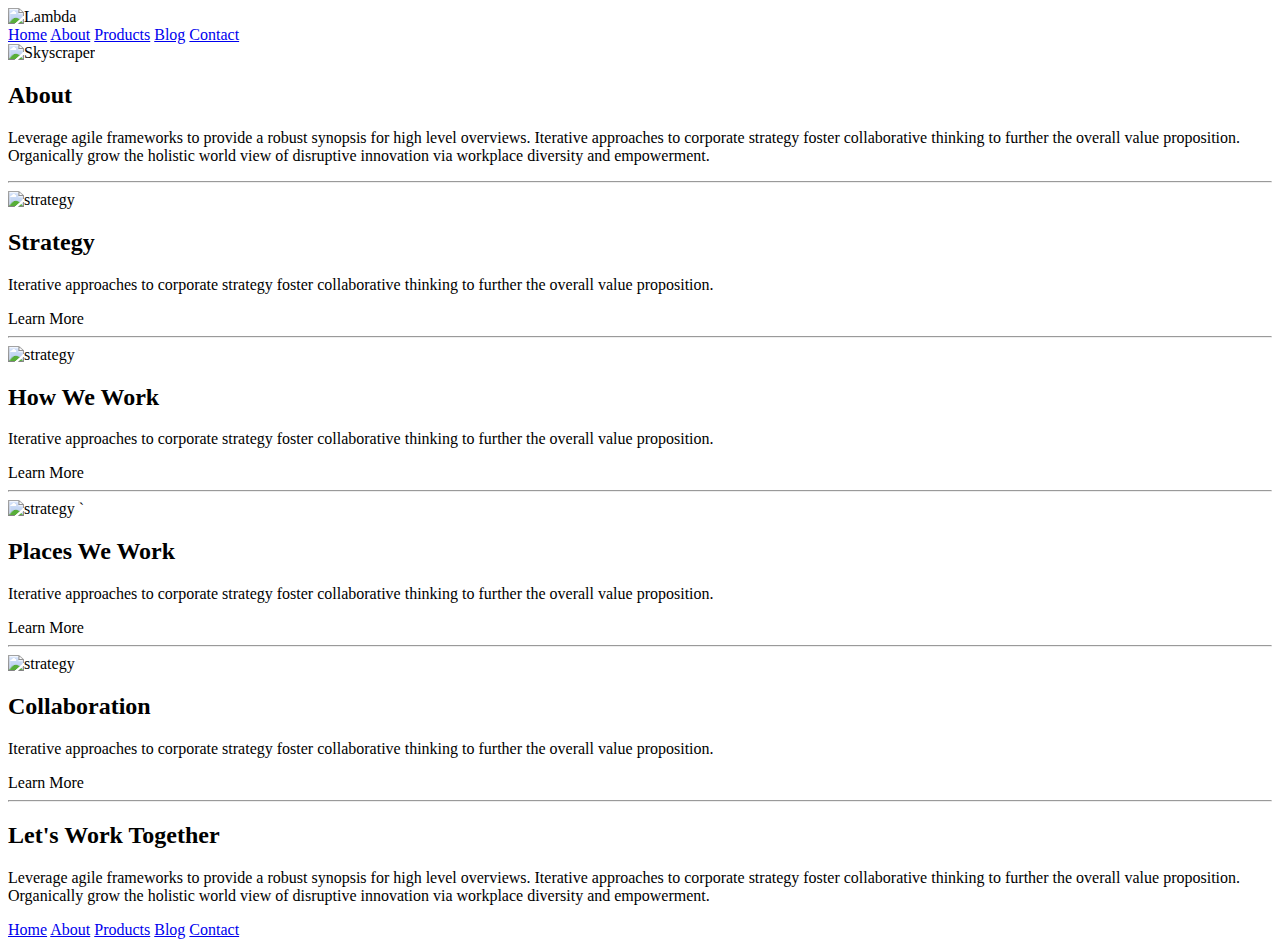
==== about.html @ 518ff515 "Update about.html" ====
<!doctype html>

<html lang="en">
<head>
  <meta charset="utf-8">

  <title>Sprint Challenge - About</title>

  <link href="https://fonts.googleapis.com/css?family=Roboto|Rubik" rel="stylesheet">
  <link rel="stylesheet" href="css/index.css">
  
</head>

  
<body>
   <div class="title-container">
     
     <div class="Lambda">
     <img src="https://github.com/LambdaSchool/Sprint-Challenge--User-Interface/blob/master/img/lambda-black.png?raw=true" alt="Lambda"></div>
     <nav class="main-titles">   
      <a href="home">Home</a>
      <a href="http://www.about.html">About</a>
      <a href="products">Products</a>
      <a href="blog">Blog</a>
      <a href="contact">Contact</a>
     </nav> 
  </div></div>
     
     
    <div class="container about-page">
     
    <img src="https://github.com/LambdaSchool/Sprint-Challenge--User-Interface/blob/master/img/jumbo-about.png?raw=true" alt="Skyscraper">  
      
      <h2>About</h2>
    <p>Leverage agile frameworks to provide a robust synopsis for high level overviews. Iterative approaches to corporate strategy foster collaborative thinking to further the overall value proposition. Organically grow the holistic world view of disruptive innovation via workplace diversity and empowerment.</p>
<hr> </hr>

  
    <div class="top-content">   
      
    <div class="text-container">  
    <img src="https://github.com/LambdaSchool/Sprint-Challenge--User-Interface/blob/master/img/about-plan.png?raw=true" alt="strategy">
     <h2>Strategy</h2>
    <p>Iterative approaches to corporate strategy foster collaborative thinking to further the overall value proposition.</p>
            <div class="button">      Learn More</div> 
      <hr>
      </div> 
 
    <div class="text-container">
    <img src="https://github.com/LambdaSchool/Sprint-Challenge--User-Interface/blob/master/img/about-working.png?raw=true" alt="strategy">
    <h2>How We Work</h2>
    <p>Iterative approaches to corporate strategy foster collaborative thinking to further the overall value proposition.</p>
    <div class="button">    Learn More</div> 
      <hr>
    </div>


  
 <div class="middle-content">     

    <div class="text-container">
      <img src="https://github.com/LambdaSchool/Sprint-Challenge--User-Interface/blob/master/img/about-office.png?raw=true" alt="strategy">
      `<h2>Places We Work</h2>
    <p>Iterative approaches to corporate strategy foster collaborative thinking to further the overall value proposition.</p>
    <div class="button">  Learn More</div>
      <hr> 
    </div>
   
   <div class="text-container">
    <img src="https://github.com/LambdaSchool/Sprint-Challenge--User-Interface/blob/master/img/about-meeting.png?raw=true" alt="strategy">
     <h2>Collaboration</h2>
    <p>Iterative approaches to corporate strategy foster collaborative thinking to further the overall value proposition.</p>
    <div class="button">   Learn More</div> 
     <hr>
   </div>
  
  
  <div class="bottom-content">
        
    <h2>Let's Work Together</h2>
    <p>Leverage agile frameworks to provide a robust synopsis for high level overviews. Iterative approaches to corporate strategy foster collaborative thinking to further the overall value proposition. Organically grow the holistic world view of disruptive innovation via workplace diversity and empowerment.</p>
  </div>
  
      <footer>
        <nav>
          <a href="index.html">Home</a>
          <a href="#">About</a>
          <a href="#">Products</a>
          <a href="#">Blog</a>
          <a href="#">Contact</a>
        </nav>
      </footer>
    </div><!-- container -->        
</body>
</html>
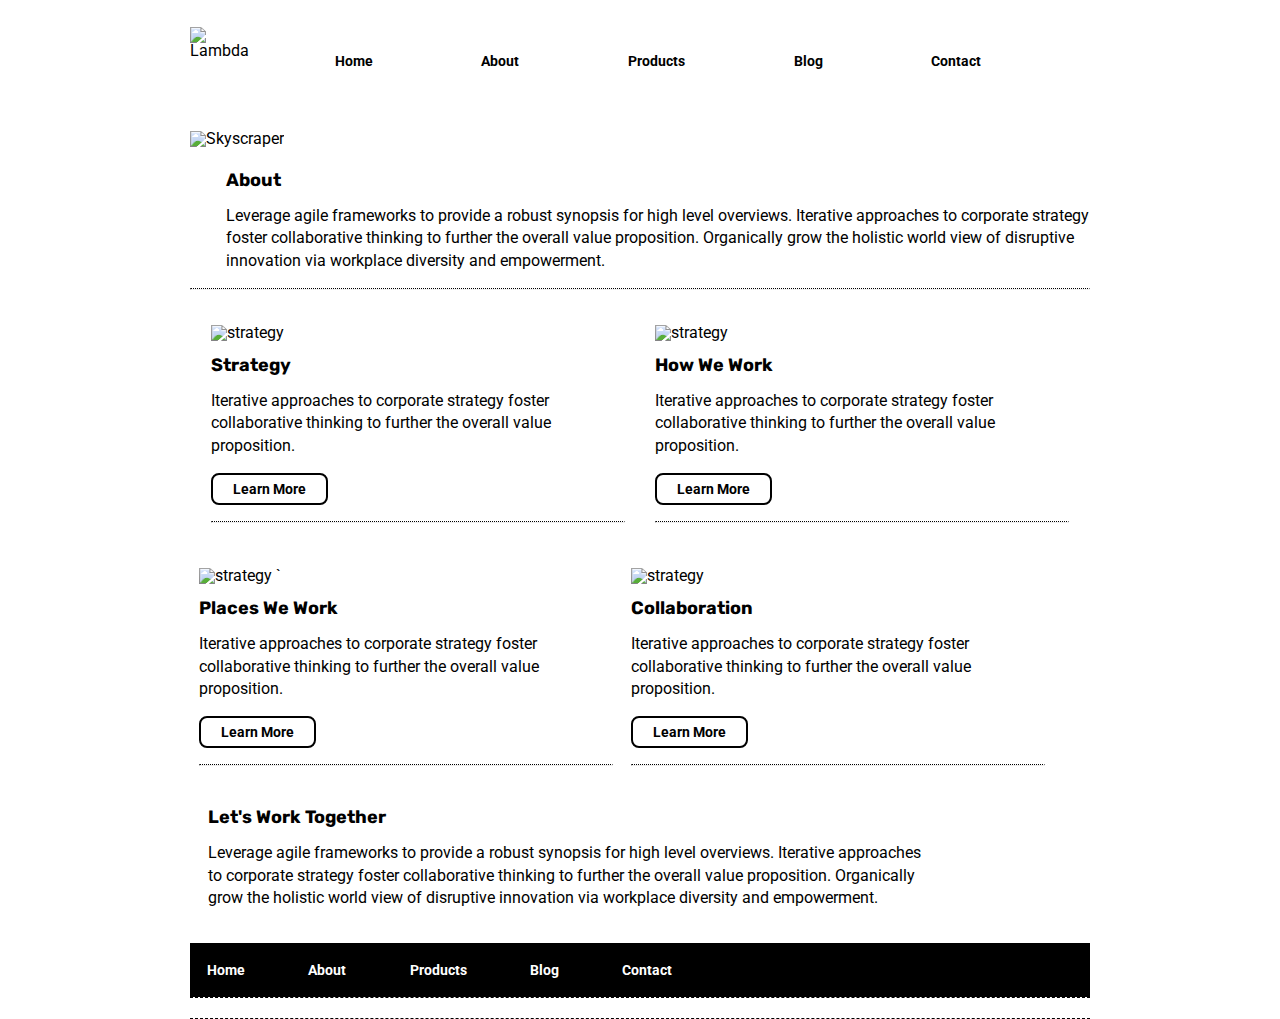
==== commit 2fed4cd4: "updates to About" ====
--- a/about.html
+++ b/about.html
@@ -7,16 +7,17 @@
   <title>Sprint Challenge - About</title>
 
   <link href="https://fonts.googleapis.com/css?family=Roboto|Rubik" rel="stylesheet">
-  <link rel="stylesheet" href="css/index.css">
+  <link rel="stylesheet" href="css/about.css">
   
 </head>
 
   
-<body>
+<body class="container">
    <div class="title-container">
      
-     <div class="Lambda">
-     <img src="https://github.com/LambdaSchool/Sprint-Challenge--User-Interface/blob/master/img/lambda-black.png?raw=true" alt="Lambda"></div>
+     
+     <img class="Lambda" src="https://github.com/LambdaSchool/Sprint-Challenge--User-Interface/blob/master/img/lambda-black.png?raw=true" alt="Lambda">
+    
      <nav class="main-titles">   
       <a href="home">Home</a>
       <a href="http://www.about.html">About</a>
@@ -27,14 +28,13 @@
   </div></div>
      
      
-    <div class="container about-page">
      
-    <img src="https://github.com/LambdaSchool/Sprint-Challenge--User-Interface/blob/master/img/jumbo-about.png?raw=true" alt="Skyscraper">  
-      
+    <img class="jumbo-about" src="https://github.com/LambdaSchool/Sprint-Challenge--User-Interface/blob/master/img/jumbo-about.png?raw=true" alt="Skyscraper">  
+    <div class="about-page">
       <h2>About</h2>
     <p>Leverage agile frameworks to provide a robust synopsis for high level overviews. Iterative approaches to corporate strategy foster collaborative thinking to further the overall value proposition. Organically grow the holistic world view of disruptive innovation via workplace diversity and empowerment.</p>
 <hr> </hr>
-
+     </div> 
   
     <div class="top-content">   
       
@@ -90,6 +90,6 @@
           <a href="#">Contact</a>
         </nav>
       </footer>
-    </div><!-- container -->        
+    </div>       
 </body>
-</html>
+</html>--- a/css/about.css
+++ b/css/about.css
@@ -0,0 +1,170 @@
+/* http://meyerweb.com/eric/tools/css/reset/ 
+   v2.0 | 20110126
+   License: none (public domain)
+html, body, div, span, applet, object, iframe,
+h1, h2, h3, h4, h5, h6, p, blockquote, pre,
+a, abbr, acronym, address, big, cite, code,
+del, dfn, em, img, ins, kbd, q, s, samp,
+small, strike, strong, sub, sup, tt, var,
+b, u, i, center,
+dl, dt, dd, ol, ul, li,
+fieldset, form, label, legend,
+table, caption, tbody, tfoot, thead, tr, th, td,
+article, aside, canvas, details, embed, 
+figure, figcaption, footer, header, hgroup, 
+menu, nav, output, ruby, section, summary,
+time, mark, audio, video {
+	margin: 0;
+	padding: 0;
+	border: 0;
+	font-size: 100%;
+	font: inherit;
+	vertical-align: baseline;
+} 
+
+HTML5 display-role reset for older browsers
+article, aside, details, figcaption, figure, 
+footer, header, hgroup, menu, nav, section {
+	display: block;
+}
+*/
+body {
+	line-height: 1;
+}
+ol, ul {
+	list-style: none;
+}
+blockquote, q {
+	quotes: none;
+}
+blockquote:before, blockquote:after,
+q:before, q:after {
+	content: '';
+	content: none;
+}
+table {
+	border-collapse: collapse;
+	border-spacing: 0;
+}
+
+
+
+* {
+    box-sizing: border-box;
+}
+
+html, body {
+    height: 100%;
+    font-family: 'Roboto', sans-serif;
+}
+
+h1, h2, h3, h4, h5 {
+    font-size: 18px;
+    margin-bottom: 15px;
+    font-family: 'Rubik', sans-serif;
+}
+
+p {
+    line-height: 1.4;
+}
+
+.container {
+    width: 900px;
+    margin: 0 auto;
+}
+
+.title-container {
+    display: flex;
+    justify-content: space-between;
+    padding-top: 3%;
+}
+
+.main-titles {
+  display: flex;
+  justify-content: space-evenly; 
+
+  margin: 3% 0%;
+  width: 100%;
+}
+
+nav a {
+  color: black;
+  font-weight: bold;
+  text-decoration: none;
+  font-size: 14px;
+  padding-right: 4%;   /*between letters*/
+}
+
+.jumbo-about {
+    padding: 4% 0% 1%;
+}
+.about-page h2, .about-page p {
+    padding-left: 4%;
+  }
+
+
+.top-content {
+    display: flex;
+    flex-wrap: wrap;
+    justify-content: space-evenly;
+    margin-bottom: 20px;
+    border-bottom: 1px dashed black;
+}
+
+.text-container {
+    width: 48%;
+    padding: 3% 1%;
+    padding-bottom: 10px;  
+}
+hr { 
+    border-top: 1px dotted black;
+    height: 1px;
+    width: 100%;
+}
+
+.middle-content {
+    margin-bottom: 20px;
+    border-bottom: 1px dashed black;
+    display: flex;
+    flex-wrap: wrap;    
+}
+
+
+.bottom-content {
+    margin: 1% 2% 2%;
+    width: 80%;
+}
+
+.button {
+  color: black;
+  border: 2px solid black;
+  border-radius: 8px;
+  padding: 7px 20px;
+  display: inline-block;
+  text-align: center;
+  font-size: 14px;
+  font-weight: bold;
+  margin-bottom: 8px;
+}
+
+
+
+footer {
+    width: 100%;
+    background: black;
+    padding-right: 4%;
+}
+
+footer nav {
+    width: 60%;
+    display: flex;
+    justify-content: space-between;
+    align-items: center;
+    padding: 20px 2%;
+    font-size: 14px;
+}
+
+footer nav a {
+    color: white;
+    text-decoration: none;
+}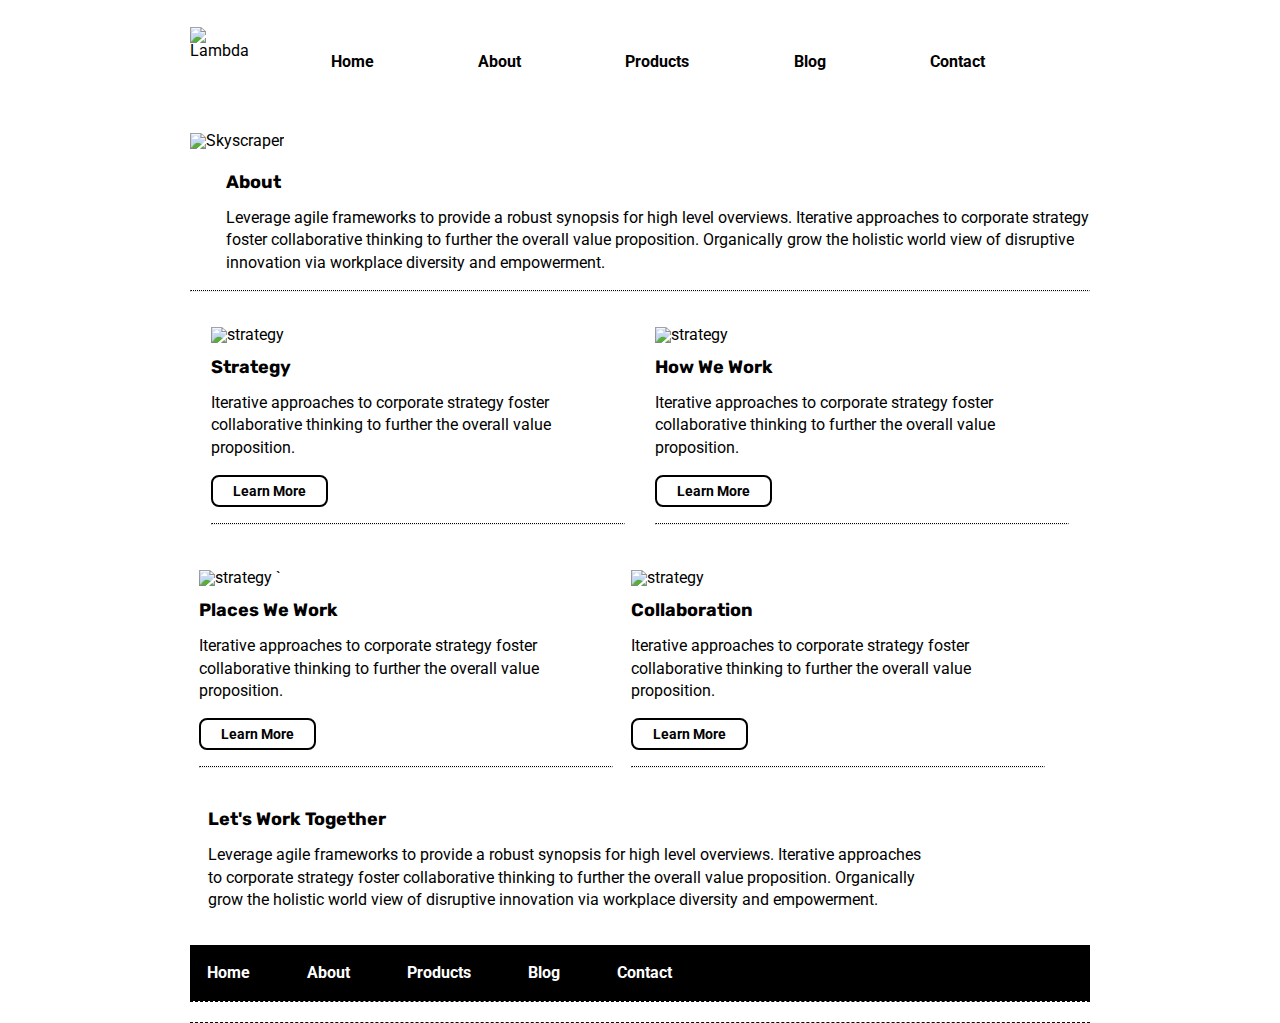
==== commit dadfbb05: "Completed" ====
--- a/about.html
+++ b/about.html
@@ -16,7 +16,7 @@
    <div class="title-container">
      
      
-     <img class="Lambda" src="https://github.com/LambdaSchool/Sprint-Challenge--User-Interface/blob/master/img/lambda-black.png?raw=true" alt="Lambda">
+     <img class="Lambda" src="/img/lambda-black.png" alt="Lambda">
     
      <nav class="main-titles">   
       <a href="home">Home</a>
@@ -29,7 +29,7 @@
      
      
      
-    <img class="jumbo-about" src="https://github.com/LambdaSchool/Sprint-Challenge--User-Interface/blob/master/img/jumbo-about.png?raw=true" alt="Skyscraper">  
+    <img class="jumbo-about" src="/img/jumbo-about.png" alt="Skyscraper">  
     <div class="about-page">
       <h2>About</h2>
     <p>Leverage agile frameworks to provide a robust synopsis for high level overviews. Iterative approaches to corporate strategy foster collaborative thinking to further the overall value proposition. Organically grow the holistic world view of disruptive innovation via workplace diversity and empowerment.</p>
@@ -39,7 +39,7 @@
     <div class="top-content">   
       
     <div class="text-container">  
-    <img src="https://github.com/LambdaSchool/Sprint-Challenge--User-Interface/blob/master/img/about-plan.png?raw=true" alt="strategy">
+    <img src="/img/about-plan.png" alt="strategy">
      <h2>Strategy</h2>
     <p>Iterative approaches to corporate strategy foster collaborative thinking to further the overall value proposition.</p>
             <div class="button">      Learn More</div> 
@@ -47,7 +47,7 @@
       </div> 
  
     <div class="text-container">
-    <img src="https://github.com/LambdaSchool/Sprint-Challenge--User-Interface/blob/master/img/about-working.png?raw=true" alt="strategy">
+    <img src="/img/about-working.png" alt="strategy">
     <h2>How We Work</h2>
     <p>Iterative approaches to corporate strategy foster collaborative thinking to further the overall value proposition.</p>
     <div class="button">    Learn More</div> 
@@ -59,7 +59,7 @@
  <div class="middle-content">     
 
     <div class="text-container">
-      <img src="https://github.com/LambdaSchool/Sprint-Challenge--User-Interface/blob/master/img/about-office.png?raw=true" alt="strategy">
+      <img src="/img/about-office.png" alt="strategy">
       `<h2>Places We Work</h2>
     <p>Iterative approaches to corporate strategy foster collaborative thinking to further the overall value proposition.</p>
     <div class="button">  Learn More</div>
@@ -67,7 +67,7 @@
     </div>
    
    <div class="text-container">
-    <img src="https://github.com/LambdaSchool/Sprint-Challenge--User-Interface/blob/master/img/about-meeting.png?raw=true" alt="strategy">
+    <img src="/img/about-meeting.png" alt="strategy">
      <h2>Collaboration</h2>
     <p>Iterative approaches to corporate strategy foster collaborative thinking to further the overall value proposition.</p>
     <div class="button">   Learn More</div> 
--- a/css/about.css
+++ b/css/about.css
@@ -51,6 +51,7 @@
 
 * {
     box-sizing: border-box;
+    /* border:solid black 2px; */
 }
 
 html, body {
@@ -91,12 +92,13 @@
   color: black;
   font-weight: bold;
   text-decoration: none;
-  font-size: 14px;
+  font-size: 16px;
   padding-right: 4%;   /*between letters*/
 }
 
 .jumbo-about {
     padding: 4% 0% 1%;
+    width: 100%
 }
 .about-page h2, .about-page p {
     padding-left: 4%;
